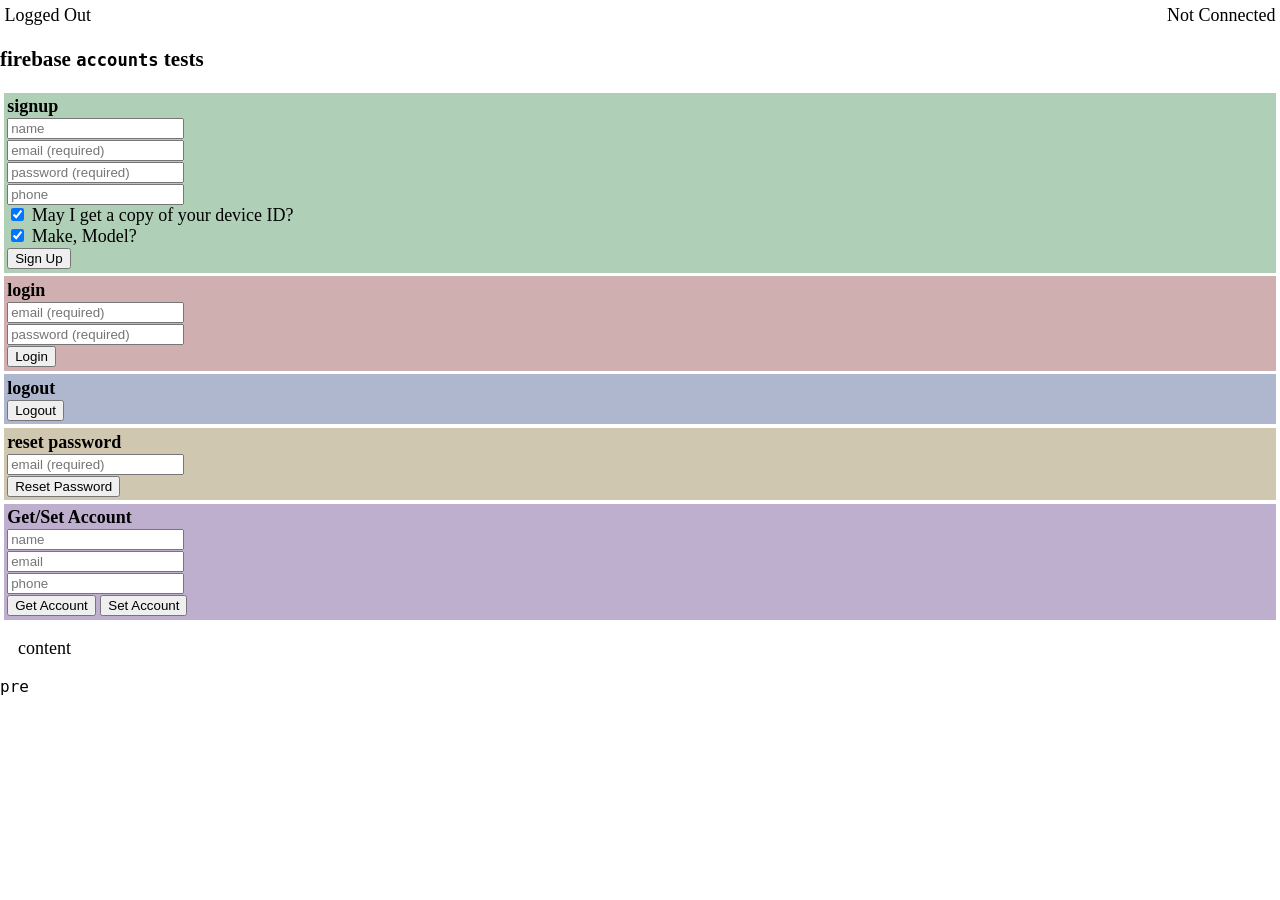
==== index.html @ 5a132cc6 "initial commit" ====
<!DOCTYPE html>
<html>
<head>
    <meta http-equiv="content-type" content="text/html; charset=utf-8" />
    <title>firebase accounts tests</title>
    <meta name="viewport" content="width=device-width">
    <link rel='stylesheet' type='text/css' href='messages/messages.css' />
    <link rel='stylesheet' type='text/css' href='css/bkgd-pastels.css' />
    <link rel='stylesheet' type='text/css' href='app.css' />
    <style>
    </style>
    <script type="text/javascript">
    //
    function onLoad() {
        //alert("body loaded.");
        onDeviceReady();
    }
    </script>
</head>
<body onload="onLoad()">
<div id=message class="appMsgBox message success hidden" >
This is a message
</div>
<div id=status>
<span id=status-user  class=floatL>logged out</span>
<span id=status-cloud class=floatR>not connected</span>
</div><br />
<h3>firebase <tt>accounts</tt> tests</h3>
<div id=form class="formBox pastel-green">
<b>signup</b><br>
    <input type=text     id=name      placeholder=name /><br>
    <input type=email    id=email     placeholder="email (required)" /><br>
    <input type=text     id=password  placeholder="password (required)" /><br>
    <input type=phone    id=phone     placeholder=phone /><br>
    <input type=checkbox id=uuid      checked /> May I get a copy of your device ID?<br>
    <input type=checkbox id=makemodel checked /> Make, Model?<br>
    <button id=button-signup >Sign Up</button>
</div>
<div id=form class="formBox pastel-red">
<b>login</b><br>
    <input type=email    id=login-email     placeholder="email (required)" /><br>
    <input type=text     id=login-password  placeholder="password (required)" /><br>
    <button id=button-login >Login</button>
</div>
<div id=form class="formBox pastel-blue">
<b>logout</b><br>
    <button id=button-logout >Logout</button>
</div>
<div id=form class="formBox pastel-gold">
<b>reset password</b><br>
    <input type=email    id=reset-email     placeholder="email (required)" /><br>
    <button id=button-reset-password >Reset Password</button>
</div>

<div id=form class="formBox pastel-purple">
<b>Get/Set Account</b><br>
    <input type=text     id=gs-name      placeholder=name /><br>
    <input type=email    id=gs-email     placeholder=email /><br>
    <input type=phone    id=gs-phone     placeholder=phone /><br>
    <button id=button-get-account >Get Account</button>
    <button id=button-set-account >Set Account</button>
</div>

<div id=content>content</div>
<pre id=info>pre</pre>
<script type="text/javascript" charset="utf-8" src="js/zepto-1.1.6.js"></script>
<script type="text/javascript" charset="utf-8" src="js/fastclick.js"></script>
<script type="text/javascript" charset="utf-8" src="js/firebase-2.2.1.js"></script>
<script type="text/javascript" charset="utf-8" src="js/md5.js"></script>
<script type="text/javascript" charset="utf-8" src="js/sha256.js"></script>
<!-- my code is below this line -->
<script type="text/javascript" charset="utf-8" src="js/simple_modify.js"></script>
<script type="text/javascript" charset="utf-8" src="js/basicDateFunctions.js"></script>
<script type="text/javascript" charset="utf-8" src="messages/messages.js"></script>
<script type="text/javascript" charset="utf-8" src="buttons.js"></script>
<script type="text/javascript" charset="utf-8" src="events.js"></script>
<script type="text/javascript" charset="utf-8" src="app.js"></script>
<!-- Fixing below here -->
<script type="text/javascript" charset="utf-8" src="mbaas/firebase-accounts.js"></script>
<script type="text/javascript" charset="utf-8" src="mbaas/firebase-specific.js"></script>
<script type="text/javascript" charset="utf-8" src="mbaas/firebase-rw.js"></script>
<script type="text/javascript" charset="utf-8" src="signup.js"></script>
<script type="text/javascript" charset="utf-8" src="index.js"></script>
<script type="text/javascript" charset="utf-8" >
</script>
</body>
</html>
---- messages/messages.css ----
/* From:
	http://www.red-team-design.com/cool-notification-messages-with-css3-jquery
*/
.message {
	height:4em;
    width:100%;
	margin:0;
    padding:0;
    box-sizing:border-box;
	/* below borrowed idea */
	border: .25em solid;
	text-shadow: 0 1px 0 rgba(0,0,0,.5);
	/* We need to set this so we can transition 'top' */
	position: fixed;
    left: 0;
	top: -5em;
    transition: top 2s ease;
}
/*
#message.info {background-color:lightgreen;}
*/
#message.info {background-color: #4ea5cd; border-color: #3b8eb5;}
#message.success {background-color: #61b832;border-color: #55a12c;}
#message.error {background-color: #de4343; border-color: #c43d3d;}
#message.warning {background-color: #eaaf51;border-color: #d99a36;}
.growlDown {top: 0;}
.growlUp {top: -4em;}
.hidden {visibility:collapse;display:none;}
.expose {visibility:visible;display:block;}

#config {
	height:85%;
	padding:0.1em;
	margin:0;
	background-color: #4ea5cd; border-color: #3b8eb5;
	text-shadow: 0 1px 0 rgba(0,0,0,.5);
}
#config.config {background-color: #4ea5cd; border-color: #3b8eb5;}

#login {
	display:none;
	visibility:collapse;
	height:8em;
	padding:0.1em;
	margin:0;
	/* below borrowed idea */
	border: 3px solid;
	text-shadow: 0 1px 0 rgba(0,0,0,.5);
}
#login.login {background-color: #61b832;border-color: #55a12c;}

#register {
	display:none;
	visibility:collapse;
	height:8em;
	padding:0.1em;
	margin:0;
	/* below borrowed idea */
	border: 3px solid;
	text-shadow: 0 1px 0 rgba(0,0,0,.5);
}
#register.register {background-color: #eaaf51;border-color: #d99a36;}

#data_wrapper {
	display:none;
	visibility:collapse;
	height:8em;
	padding:0.1em;
	margin:0;
	/* below borrowed idea */
	border: 3px solid;
	text-shadow: 0 1px 0 rgba(0,0,0,.5);
}
#data_wrapper.data_wrapper {background-color: #61b832;border-color: #55a12c;}
---- css/bkgd-pastels.css ----
/*
    pastel background colors
    dDate: 2015-12-16
*/
.pastel-green  {background-color:hsl(135,25%,75%);}
.pastel-red    {background-color:hsl(0,25%,75%);}
.pastel-blue   {background-color:hsl(225,25%,75%);}
.pastel-gold   {background-color:hsl(45,25%,75%);}
.pastel-purple {background-color:hsl(270,25%,75%);}
---- app.css ----
/* App css - Date:2015-12-16 */ 
body {margin:0px;font-size:large;}
#status {margin:0.25em;}
#content {margin:1em;}
.floatL {float:left;}
.floatR {float:right;}
.appMsgBox {text-align:center;padding-top:0.5em;}
.formBox {margin:0.2em;padding:0.2em;}
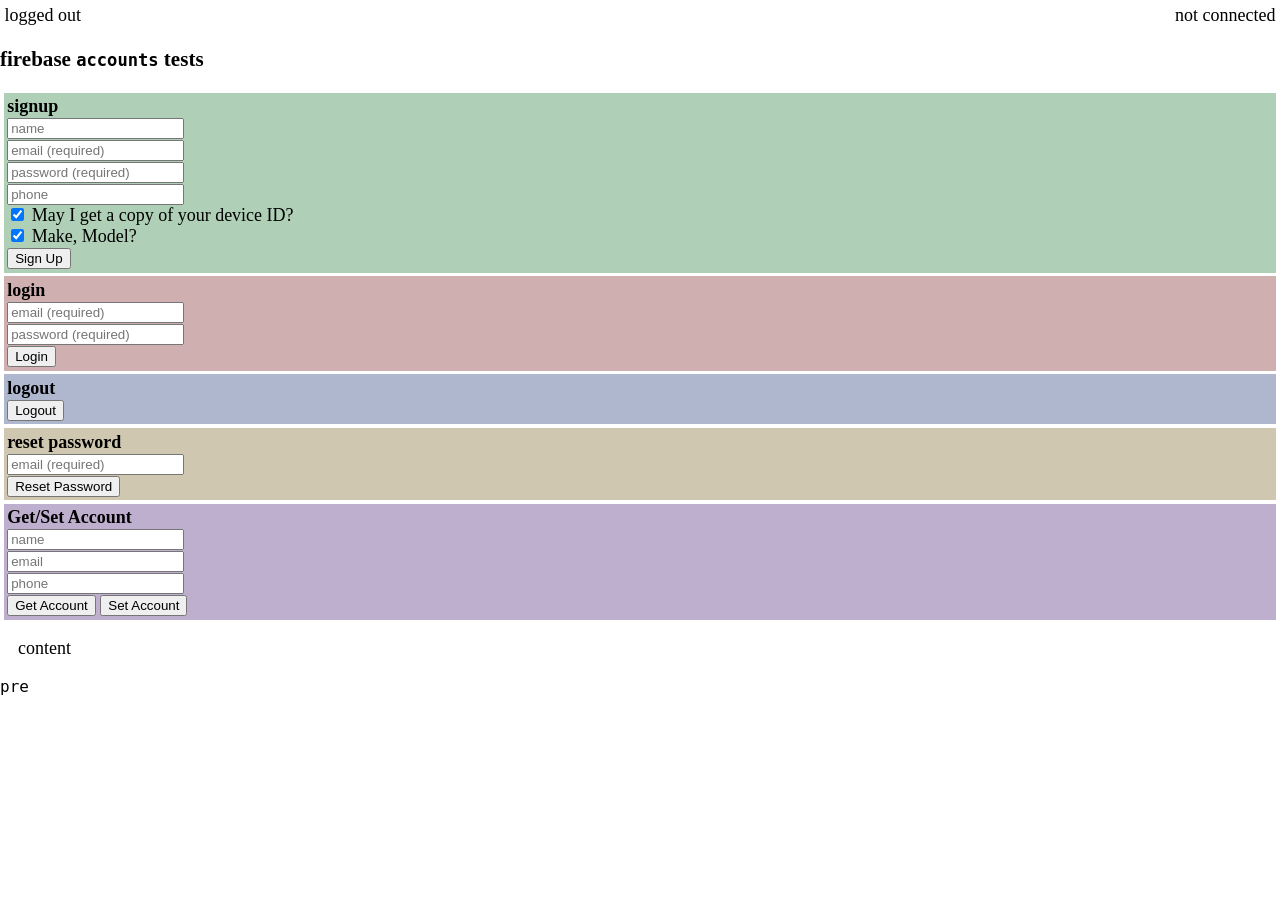
==== commit 46d6663b: "more modular, constants in one place" ====
--- a/index.html
+++ b/index.html
@@ -7,17 +7,8 @@
     <link rel='stylesheet' type='text/css' href='messages/messages.css' />
     <link rel='stylesheet' type='text/css' href='css/bkgd-pastels.css' />
     <link rel='stylesheet' type='text/css' href='app.css' />
-    <style>
-    </style>
-    <script type="text/javascript">
-    //
-    function onLoad() {
-        //alert("body loaded.");
-        onDeviceReady();
-    }
-    </script>
 </head>
-<body onload="onLoad()">
+<body>
 <div id=message class="appMsgBox message success hidden" >
 This is a message
 </div>
@@ -63,6 +54,8 @@
 
 <div id=content>content</div>
 <pre id=info>pre</pre>
+
+<div id=exitApp></div> <!-- `exitApp` does nothing, except stub a handler -->
 <script type="text/javascript" charset="utf-8" src="js/zepto-1.1.6.js"></script>
 <script type="text/javascript" charset="utf-8" src="js/fastclick.js"></script>
 <script type="text/javascript" charset="utf-8" src="js/firebase-2.2.1.js"></script>
@@ -72,16 +65,16 @@
 <script type="text/javascript" charset="utf-8" src="js/simple_modify.js"></script>
 <script type="text/javascript" charset="utf-8" src="js/basicDateFunctions.js"></script>
 <script type="text/javascript" charset="utf-8" src="messages/messages.js"></script>
-<script type="text/javascript" charset="utf-8" src="buttons.js"></script>
+<!-- Fixing below here -->
+<script type="text/javascript" charset="utf-8" src="mbaas/firebase-accounts.js"></script>
+<script type="text/javascript" charset="utf-8" src="mbaas/firebase-rw.js"></script>
+<script type="text/javascript" charset="utf-8" src="mbaas/firebase-specific.js"></script>
+<script type="text/javascript" charset="utf-8" src="mbaas/firebase-signup.js"></script>
+<script type="text/javascript" charset="utf-8" src="consts.js"></script>
 <script type="text/javascript" charset="utf-8" src="events.js"></script>
 <script type="text/javascript" charset="utf-8" src="app.js"></script>
-<!-- Fixing below here -->
-<script type="text/javascript" charset="utf-8" src="mbaas/firebase-accounts.js"></script>
-<script type="text/javascript" charset="utf-8" src="mbaas/firebase-specific.js"></script>
-<script type="text/javascript" charset="utf-8" src="mbaas/firebase-rw.js"></script>
-<script type="text/javascript" charset="utf-8" src="signup.js"></script>
+<script type="text/javascript" charset="utf-8" src="buttons.js"></script>
+<!-- `deviceready` and `DOMContentLoaded` is in this module -->
 <script type="text/javascript" charset="utf-8" src="index.js"></script>
-<script type="text/javascript" charset="utf-8" >
-</script>
 </body>
 </html>
